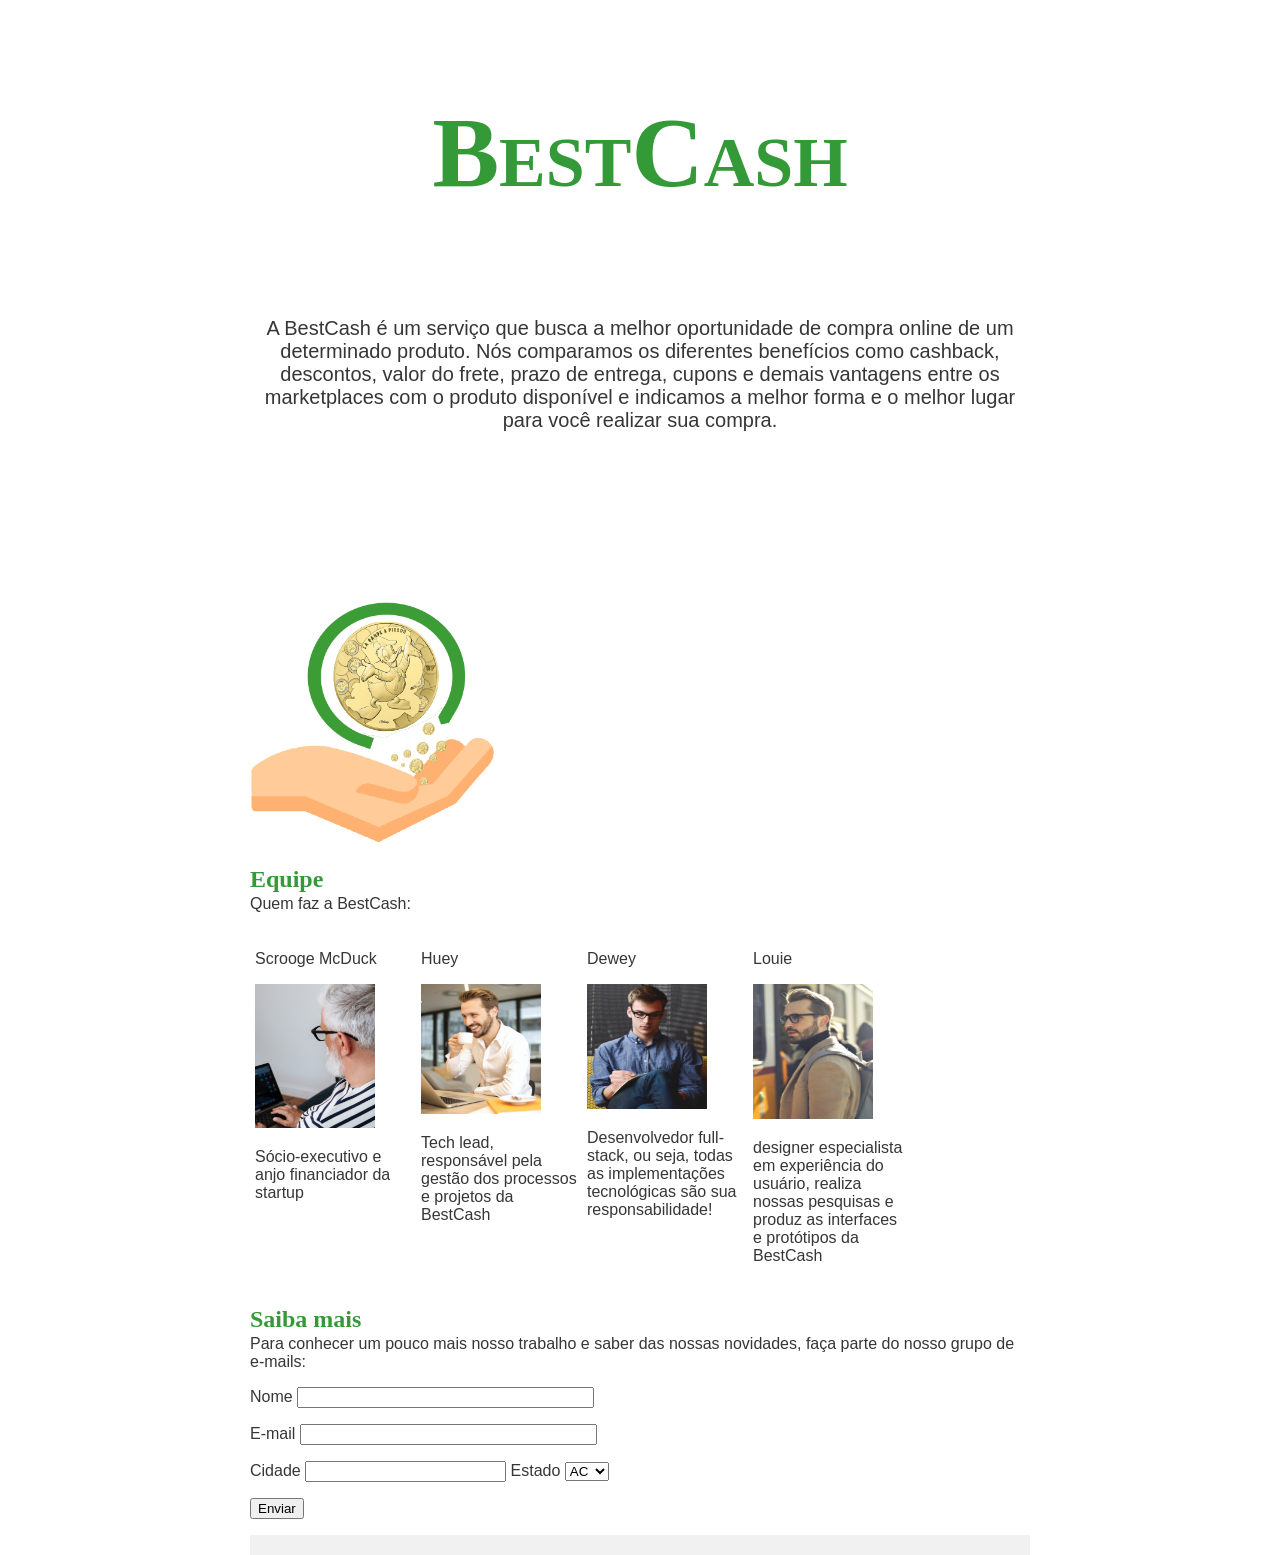
==== index.html @ d4e7e880 "Update index.html" ====
<!DOCTYPE html>
<html>
  <meta charset="utf-8">
  <title> BestCash: mais vantagem para você </title> 
  <head>
   <link rel = "stylesheet" type="text/css" href="estilo.css">
  </head>
  <body>
    
  <div class="header">
  <h1> BestCash</h1> </div>
    
<div class="row1">   
<div class="column1">
  <p1> A BestCash é um serviço que busca a melhor oportunidade de compra online de um determinado produto. Nós comparamos os diferentes benefícios como cashback, descontos, valor do frete, prazo de entrega,  cupons e demais vantagens entre os marketplaces com o produto disponível e indicamos a melhor forma e o melhor lugar para você realizar sua compra. </p1></div> 
    <div class="column1">
      <img src="logo.png" alt="logomarca da startup" idth="300" height="300"> </div> </div>
 
 
<div class="row2">   
<div class="column2"> 
    <h2>Equipe </h2> 
    <p> Quem faz a BestCash:</p>
    
    <div class="row">
      <div class="column">
        <p> Scrooge McDuck</p>
        
        <img src="Scrooge.jpg" alt="Foto do Scrooge" aling="center" width="120" height="144"> 
        <p> Sócio-executivo e anjo financiador da startup</p>
      </div>
    <div class="column">
      <p>Huey</p> 
       <img src="Huey.jpg" alt="Foto do Hue" aling="center" width="120" height="130"> 
      <p>Tech lead, responsável pela gestão dos processos e projetos da BestCash </p> </div>
        <div class="column">
          <p> Dewey</p>
         <img src="Dewey.jpg" alt="Foto do Dewey" aling="center" width="120" height="125"> 
          <p> Desenvolvedor full-stack, ou seja, todas as implementações tecnológicas são sua responsabilidade! </p>  </div>
   <div class="column">
     <p> Louie </p>
      <img src="louie.jpg" alt="Foto do Louie" aling="center" width="120" height="135"> 
    <p> designer especialista em experiência do usuário, realiza nossas pesquisas e produz as interfaces e protótipos da BestCash </p></div></div></div> 
      
<div class="row2">   
<div class="column2">    
    <p><h2>Saiba mais</h2></p>
  <p>Para conhecer um pouco mais nosso trabalho e saber das nossas novidades, faça parte do nosso grupo de e-mails:</p>
    <form> Nome <input size="35" name="Nome"> 
      <p>
    E-mail <input size="35" name="Nome"> 
      <p>
        Cidade <input size="23" name="Nome" 
                       
        <p> Estado <select name="estado">
        <option>AC</option>
        <option>AL</option>
        <option>AP</option>
        <option>AM</option>
        <option>BA</option>
        <option>CE</option>
        <option>DF</option>
        <option>ES</option>
        <option>GO</option>
        <option>MA</option>
        <option>MT</option>
        <option>MS</option>
        <option>MG</option>
        <option>PA</option>
        <option>PB</option>
        <option>PE</option>
        <option>PR</option>
        <option>PI</option>
        <option>RJ</option>
        <option>RN</option>
        <option>RS</option>
        <option>RO</option>
        <option>RR</option>
        <option>SC</option>
        <option>SP</option>
        <option>SE</option>
        <option>TO</option>      
      </select>

    </p>
          <input type="submit" name="botao_enviar" value="Enviar"/> </p>
</form>
 
  </body>

<div class="footer"> </div> 
</html>
---- estilo.css ----
.header {
  padding: 20px;
  text-align: center;
}

body {
  height: 30vh;
  background: #ffffff;
  color: #353635;
  display: block;
  font-family: "Tahoma", sans-serif;
  margin-left: 250px;
  margin-right: 250px;
}

p1 {
  height: 25vh;
  background: #ffffff;
  color: #353635;
  display: block;
  font-family: "Tahoma", sans-serif; 
  font-size: 20px;
  text-align: center; 

}
 
h1 {
  height: 15vh;
  background: #ffffff;
  color: #349937;
  font-family: "Garamond";
  font-variant: small-caps;
  text-align: center;
  font-size: 100px;
}
h2 {
  height: 1vh;
  background: #ffffff;
  color: #349937;
  font-family: "Garamond"; 
  text-align: left;
  
  .column1 {
  float: left;
  width: 50%;
  padding: 5px;
}
  
  .column2 {
  float: left;
  width: 100%;
  padding: 5px;
}
  
}
.column {
  float: left;
  width: 20%;
  padding: 5px;
}

.row:after {
  content: "";
  display: table;
  clear: both;
}

.footer {
  background-color: #F1F1F1;
  text-align: center;
  padding: 10px;
}
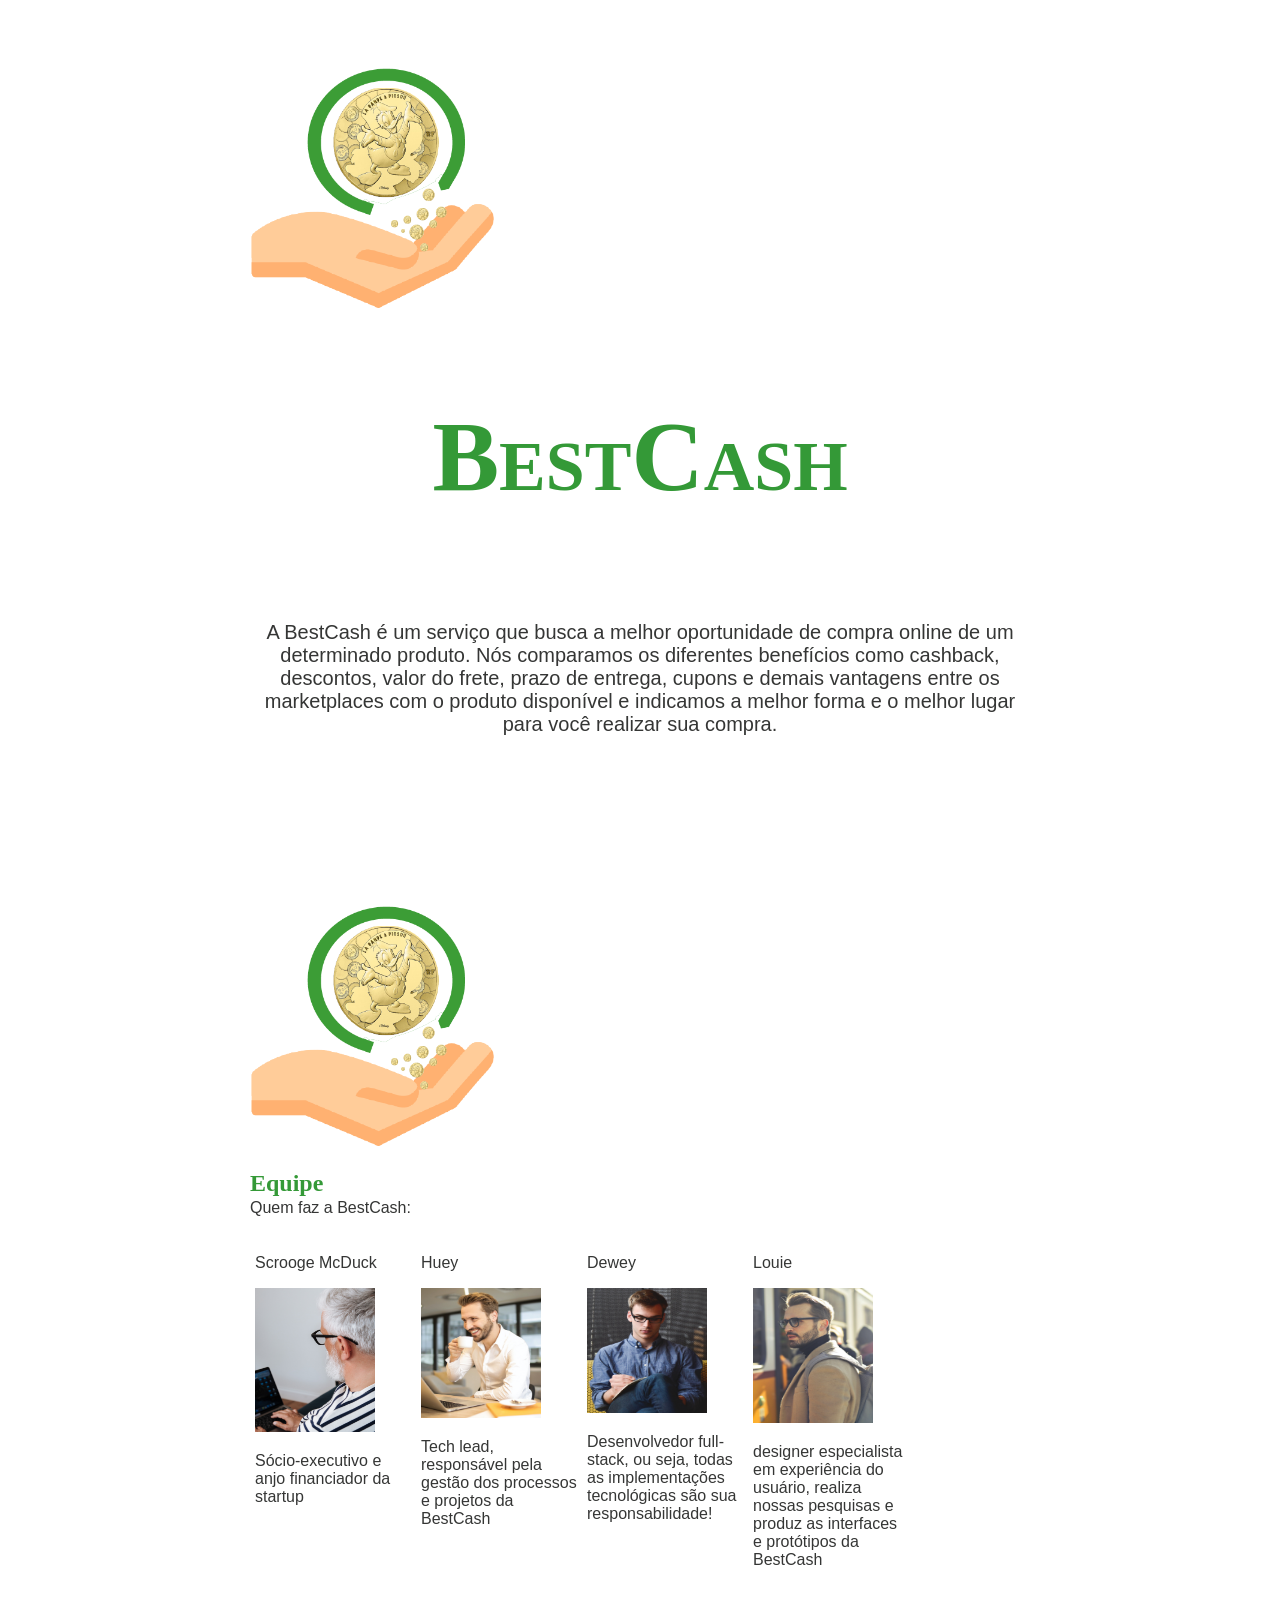
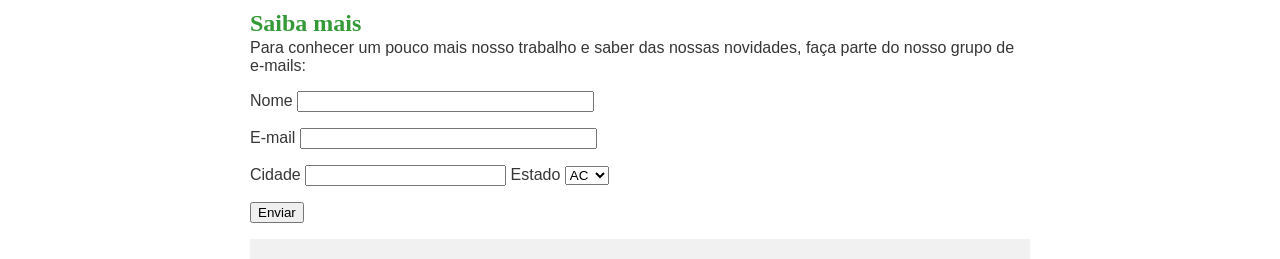
==== commit 1ad51527: "Update index.html" ====
--- a/index.html
+++ b/index.html
@@ -2,6 +2,7 @@
 <html>
   <meta charset="utf-8">
   <title> BestCash: mais vantagem para você </title> 
+   <img src="logo.png" alt="logomarca da startup" idth="300" height="300"> 
   <head>
    <link rel = "stylesheet" type="text/css" href="estilo.css">
   </head>
@@ -14,13 +15,13 @@
 <div class="column1">
   <p1> A BestCash é um serviço que busca a melhor oportunidade de compra online de um determinado produto. Nós comparamos os diferentes benefícios como cashback, descontos, valor do frete, prazo de entrega,  cupons e demais vantagens entre os marketplaces com o produto disponível e indicamos a melhor forma e o melhor lugar para você realizar sua compra. </p1></div> 
     <div class="column1">
-      <img src="logo.png" alt="logomarca da startup" idth="300" height="300"> </div> </div>
+      <img src="logo.png" alt="logomarca da startup" idth="300" height="300"> </div> </div> </div> 
  
  
 <div class="row2">   
 <div class="column2"> 
     <h2>Equipe </h2> 
-    <p> Quem faz a BestCash:</p>
+    <p> Quem faz a BestCash:</p> </div> </div> 
     
     <div class="row">
       <div class="column">
--- a/estilo.css
+++ b/estilo.css
@@ -41,8 +41,8 @@
   text-align: left;
   
   .column1 {
-  float: left;
-  width: 50%;
+  float: center;
+  width: 38%;
   padding: 5px;
 }
   
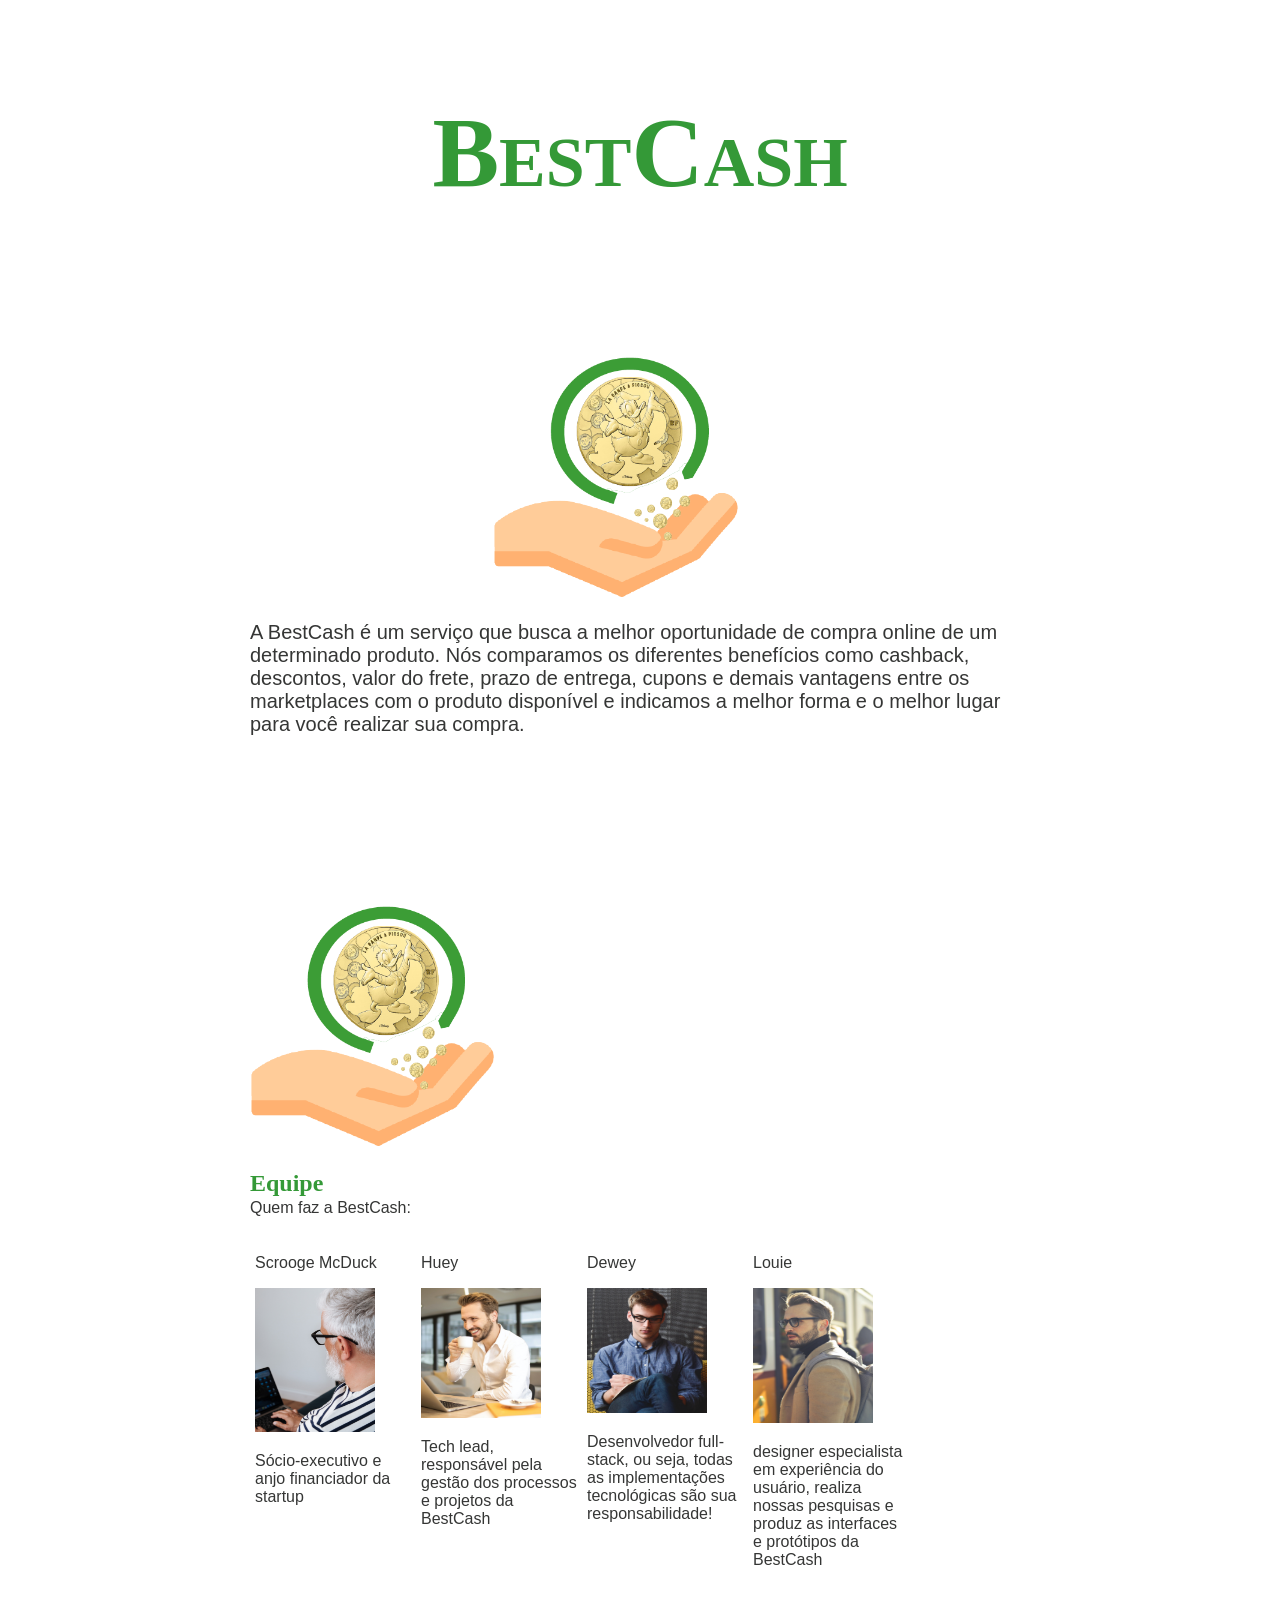
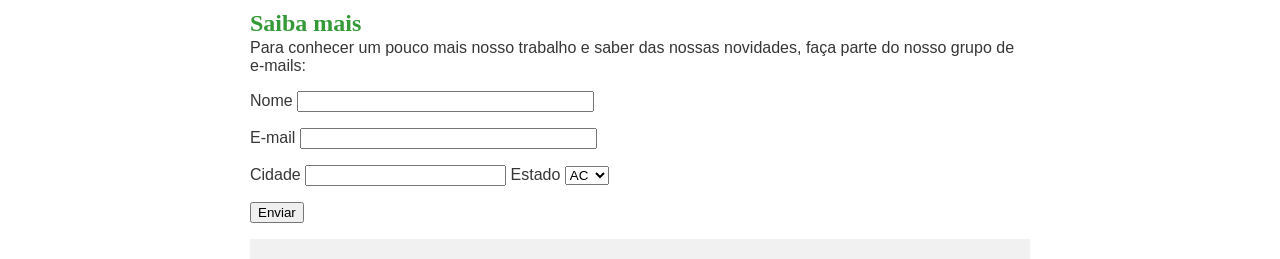
==== commit 5353c0d3: "Update index.html" ====
--- a/index.html
+++ b/index.html
@@ -2,20 +2,20 @@
 <html>
   <meta charset="utf-8">
   <title> BestCash: mais vantagem para você </title> 
-   <img src="logo.png" alt="logomarca da startup" idth="300" height="300"> 
   <head>
    <link rel = "stylesheet" type="text/css" href="estilo.css">
   </head>
   <body>
     
   <div class="header">
-  <h1> BestCash</h1> </div>
+  <h1> BestCash</h1> <img src="logo.png" alt="logomarca da startup" idth="300" height="300"> </div>
     
 <div class="row1">   
 <div class="column1">
   <p1> A BestCash é um serviço que busca a melhor oportunidade de compra online de um determinado produto. Nós comparamos os diferentes benefícios como cashback, descontos, valor do frete, prazo de entrega,  cupons e demais vantagens entre os marketplaces com o produto disponível e indicamos a melhor forma e o melhor lugar para você realizar sua compra. </p1></div> 
     <div class="column1">
-      <img src="logo.png" alt="logomarca da startup" idth="300" height="300"> </div> </div> </div> 
+      <img src="logo.png" alt="logomarca da startup" idth="300" height="300"> </div> 
+    </div> </div> 
  
  
 <div class="row2">   
--- a/estilo.css
+++ b/estilo.css
@@ -19,8 +19,7 @@
   color: #353635;
   display: block;
   font-family: "Tahoma", sans-serif; 
-  font-size: 20px;
-  text-align: center; 
+  font-size: 20px; 
 
 }
  
@@ -41,7 +40,7 @@
   text-align: left;
   
   .column1 {
-  float: center;
+  float: left;
   width: 38%;
   padding: 5px;
 }
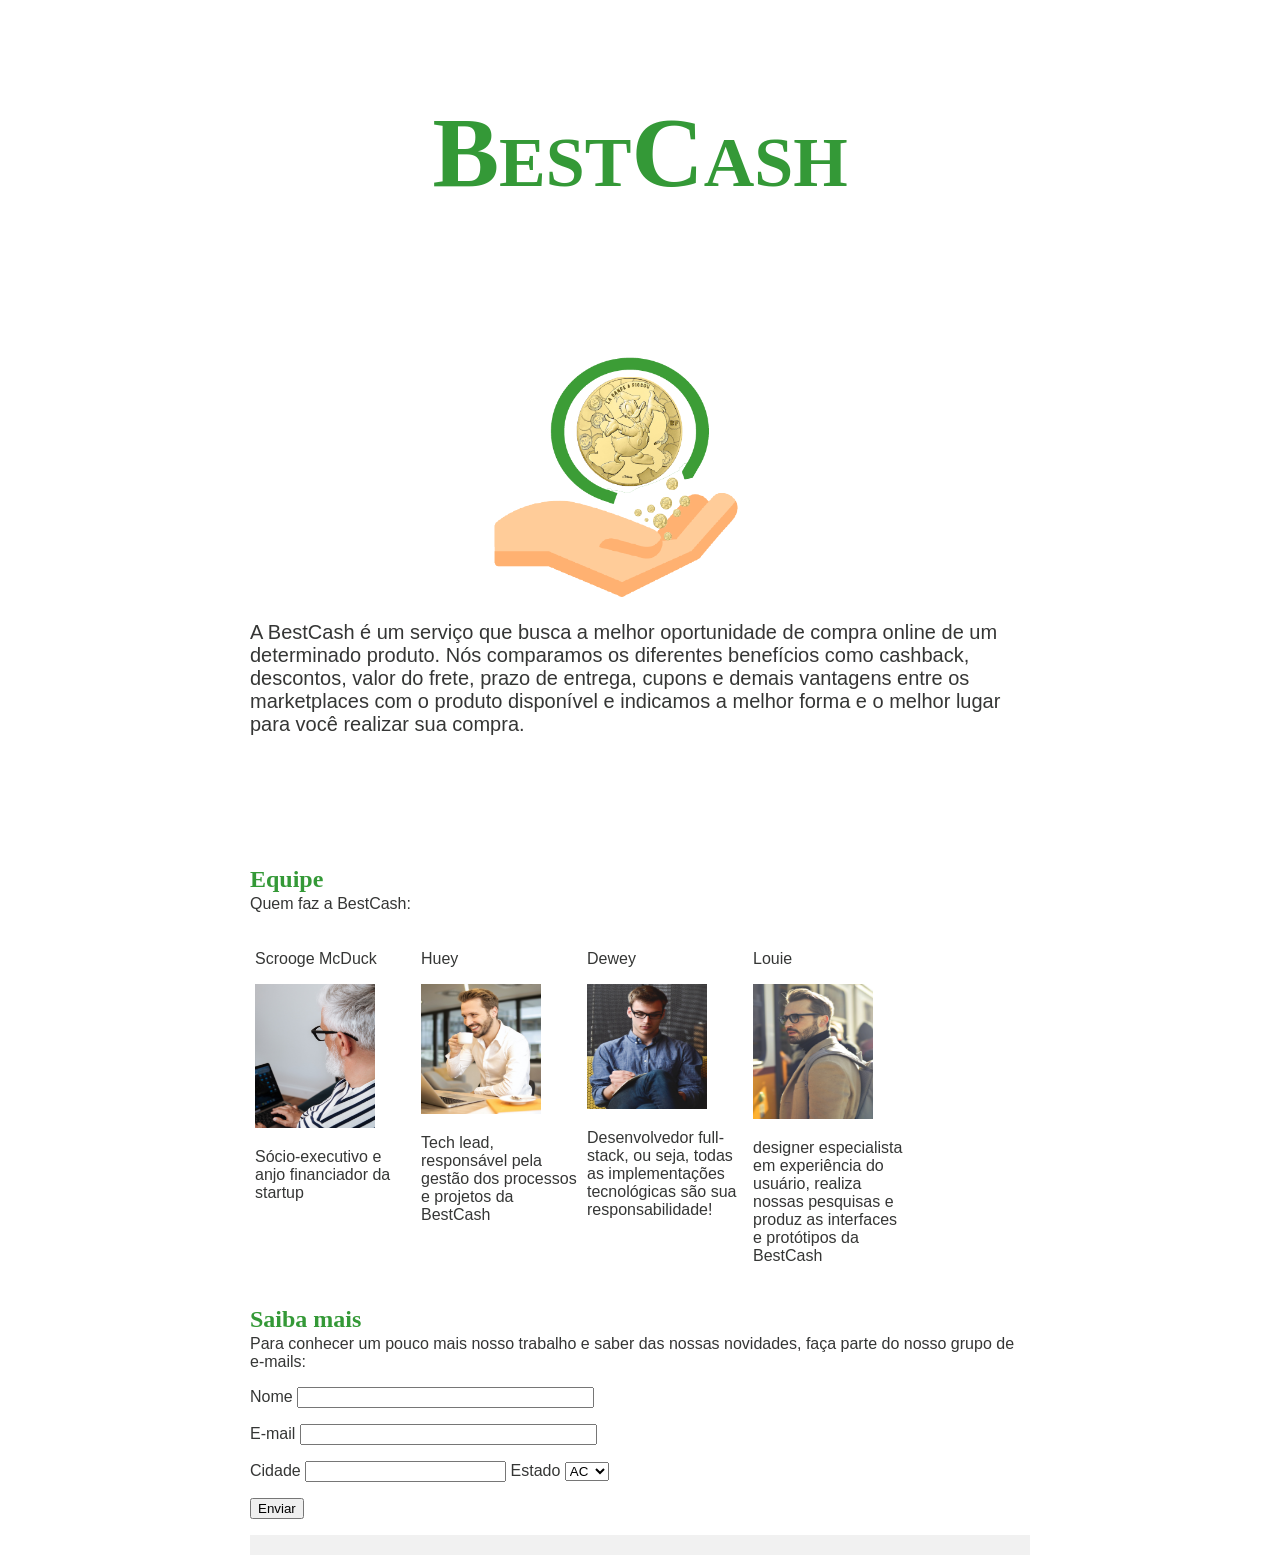
==== commit 2176fb2e: "Update index.html" ====
--- a/index.html
+++ b/index.html
@@ -13,9 +13,6 @@
 <div class="row1">   
 <div class="column1">
   <p1> A BestCash é um serviço que busca a melhor oportunidade de compra online de um determinado produto. Nós comparamos os diferentes benefícios como cashback, descontos, valor do frete, prazo de entrega,  cupons e demais vantagens entre os marketplaces com o produto disponível e indicamos a melhor forma e o melhor lugar para você realizar sua compra. </p1></div> 
-    <div class="column1">
-      <img src="logo.png" alt="logomarca da startup" idth="300" height="300"> </div> 
-    </div> </div> 
  
  
 <div class="row2">   
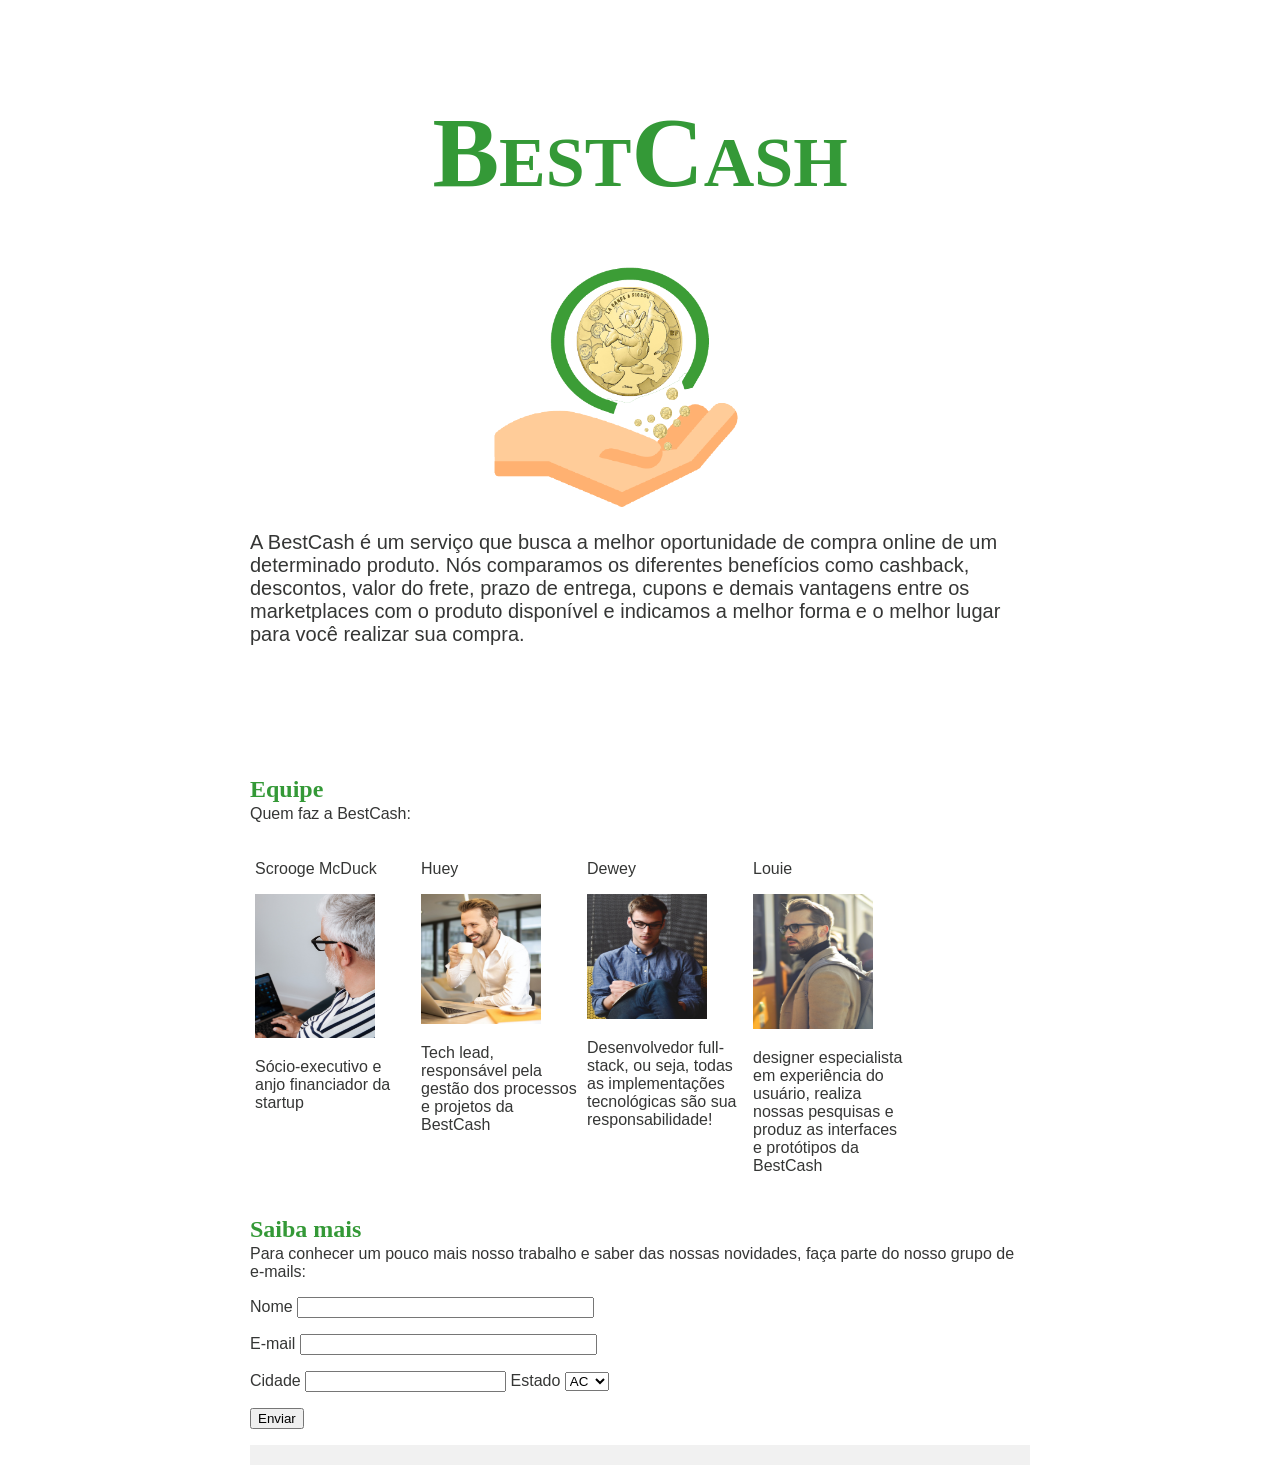
==== commit e3e05d70: "Update index.html" ====
--- a/index.html
+++ b/index.html
@@ -9,10 +9,8 @@
     
   <div class="header">
   <h1> BestCash</h1> <img src="logo.png" alt="logomarca da startup" idth="300" height="300"> </div>
-    
-<div class="row1">   
-<div class="column1">
-  <p1> A BestCash é um serviço que busca a melhor oportunidade de compra online de um determinado produto. Nós comparamos os diferentes benefícios como cashback, descontos, valor do frete, prazo de entrega,  cupons e demais vantagens entre os marketplaces com o produto disponível e indicamos a melhor forma e o melhor lugar para você realizar sua compra. </p1></div> 
+
+  <p1> A BestCash é um serviço que busca a melhor oportunidade de compra online de um determinado produto. Nós comparamos os diferentes benefícios como cashback, descontos, valor do frete, prazo de entrega,  cupons e demais vantagens entre os marketplaces com o produto disponível e indicamos a melhor forma e o melhor lugar para você realizar sua compra. </p1> 
  
  
 <div class="row2">   
--- a/estilo.css
+++ b/estilo.css
@@ -24,7 +24,7 @@
 }
  
 h1 {
-  height: 15vh;
+  height: 5vh;
   background: #ffffff;
   color: #349937;
   font-family: "Garamond";
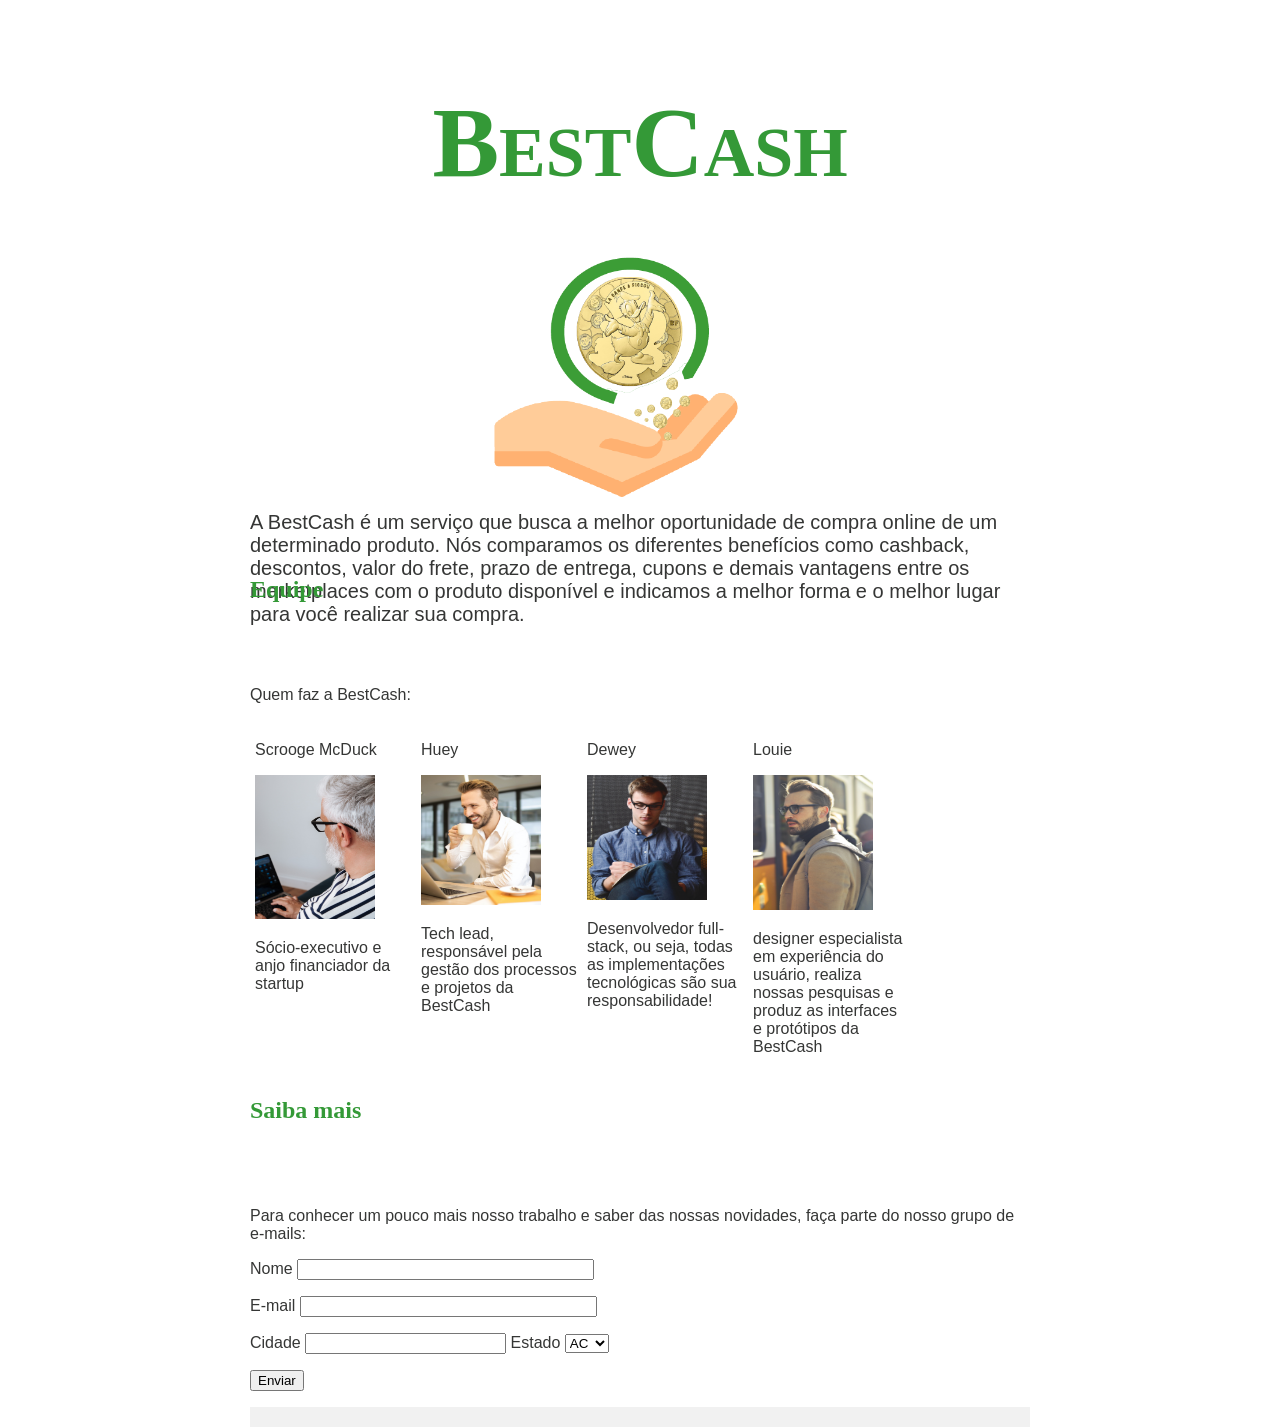
==== commit b889871f: "Update index.html" ====
--- a/index.html
+++ b/index.html
@@ -12,11 +12,9 @@
 
   <p1> A BestCash é um serviço que busca a melhor oportunidade de compra online de um determinado produto. Nós comparamos os diferentes benefícios como cashback, descontos, valor do frete, prazo de entrega,  cupons e demais vantagens entre os marketplaces com o produto disponível e indicamos a melhor forma e o melhor lugar para você realizar sua compra. </p1> 
  
- 
-<div class="row2">   
-<div class="column2"> 
+
     <h2>Equipe </h2> 
-    <p> Quem faz a BestCash:</p> </div> </div> 
+    <p> Quem faz a BestCash:</p> 
     
     <div class="row">
       <div class="column">
--- a/estilo.css
+++ b/estilo.css
@@ -1,5 +1,5 @@
 .header {
-  padding: 20px;
+  padding: 10px;
   text-align: center;
 }
 
@@ -14,7 +14,7 @@
 }
 
 p1 {
-  height: 25vh;
+  height: 5vh;
   background: #ffffff;
   color: #353635;
   display: block;
@@ -33,22 +33,16 @@
   font-size: 100px;
 }
 h2 {
-  height: 1vh;
+  height: 10vh;
   background: #ffffff;
   color: #349937;
   font-family: "Garamond"; 
   text-align: left;
   
-  .column1 {
-  float: left;
-  width: 38%;
-  padding: 5px;
-}
-  
   .column2 {
   float: left;
   width: 100%;
-  padding: 5px;
+  padding: 10px;
 }
   
 }
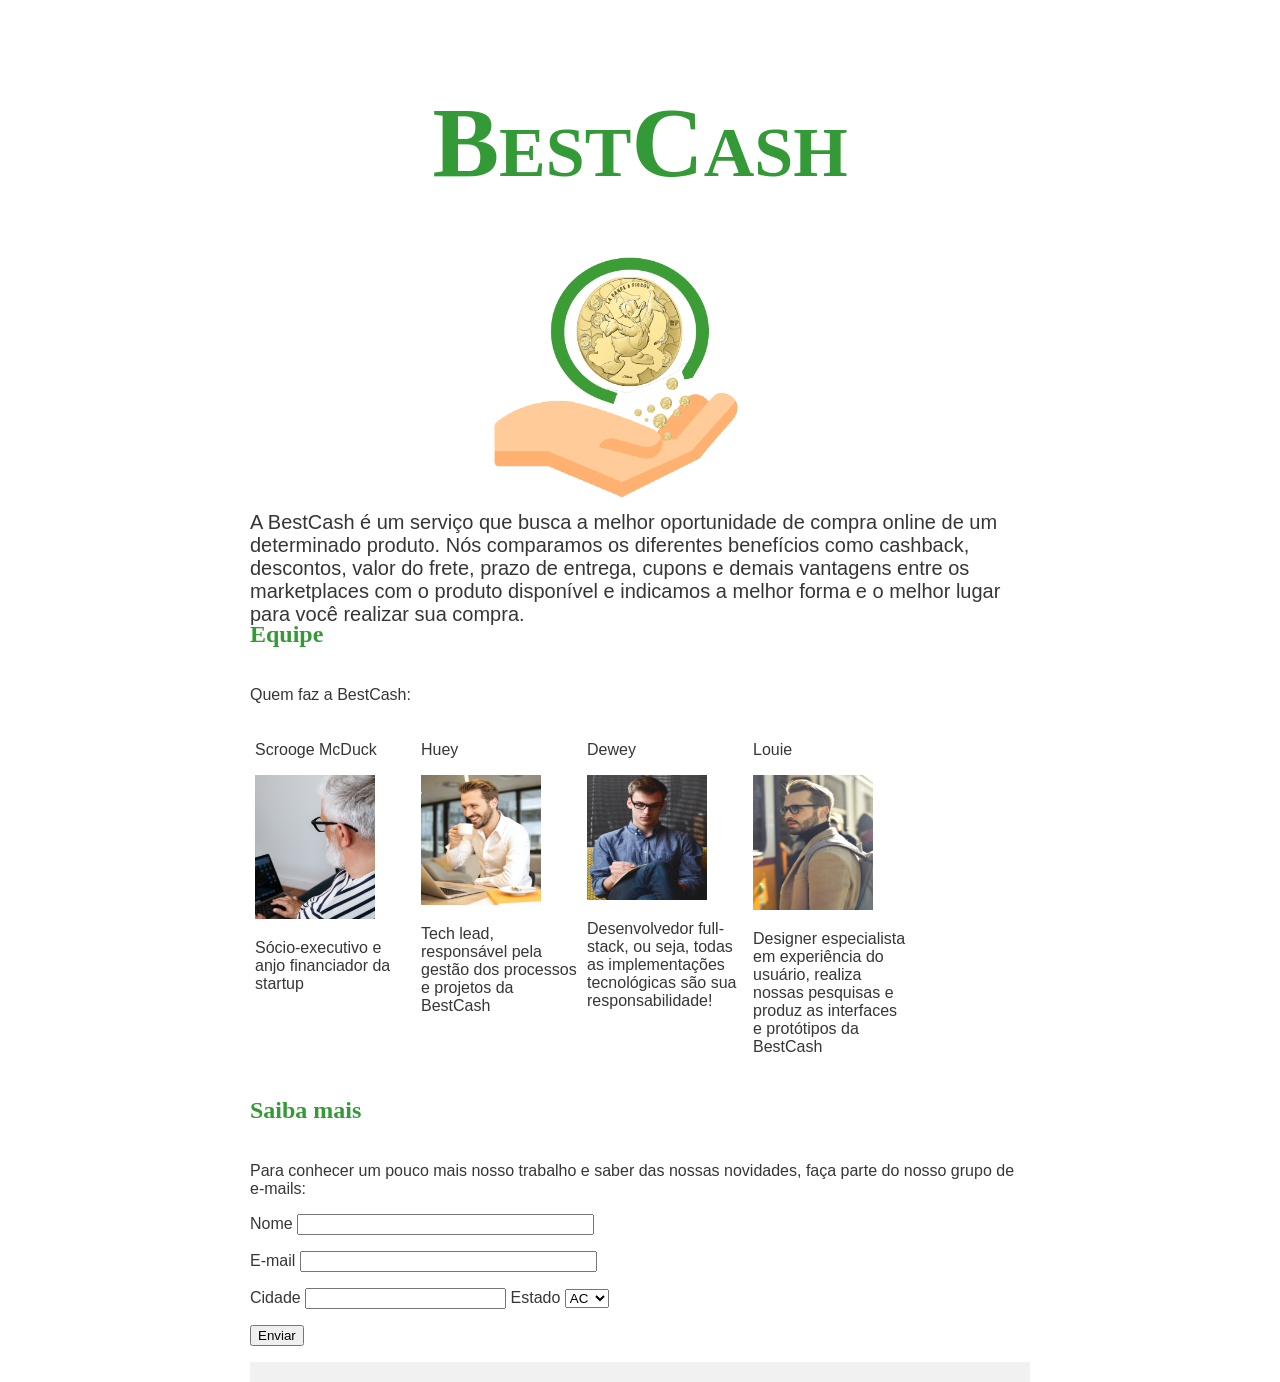
==== commit b9005877: "Update index.html" ====
--- a/index.html
+++ b/index.html
@@ -34,7 +34,7 @@
    <div class="column">
      <p> Louie </p>
       <img src="louie.jpg" alt="Foto do Louie" aling="center" width="120" height="135"> 
-    <p> designer especialista em experiência do usuário, realiza nossas pesquisas e produz as interfaces e protótipos da BestCash </p></div></div></div> 
+    <p> Designer especialista em experiência do usuário, realiza nossas pesquisas e produz as interfaces e protótipos da BestCash </p></div></div></div> 
       
 <div class="row2">   
 <div class="column2">    
--- a/estilo.css
+++ b/estilo.css
@@ -14,7 +14,7 @@
 }
 
 p1 {
-  height: 5vh;
+  height: 10vh;
   background: #ffffff;
   color: #353635;
   display: block;
@@ -33,7 +33,7 @@
   font-size: 100px;
 }
 h2 {
-  height: 10vh;
+  height: 5vh;
   background: #ffffff;
   color: #349937;
   font-family: "Garamond"; 
